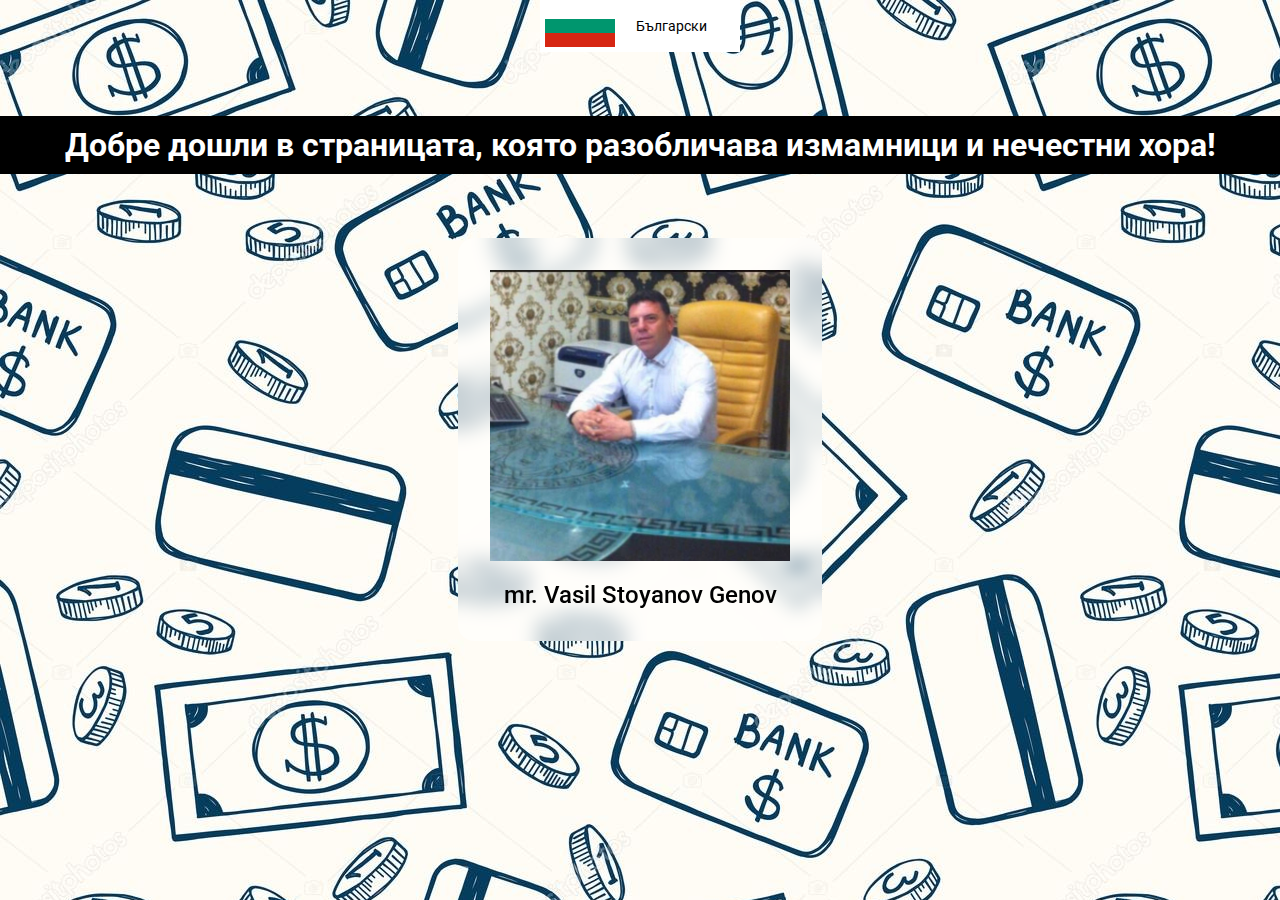
==== bulgarian.html @ bf004283 "complete pages" ====
<!DOCTYPE html>

<html lang="ru">

    <head>
        <link rel="stylesheet" href="css/style.css">
        <title>Scammers alert!!!</title>
        
        <script src="https://ajax.googleapis.com/ajax/libs/jquery/3.6.0/jquery.min.js"></script>
        <script src="js/script.js"></script>
        <meta charset="utf-8">
        <meta name="viewport" content="width=device-width, initial-scale=1.0, maximum-scale=1.0, user-scalable=0">
        <meta name="description" content="">
        <meta name="keywords" content="">
        <meta name="robots" content="">
    </head>

    <body>
        <header>
            <div class="lang">
                <div class="lang-btn">
                    <img src="img/BG.svg" alt="">
                    <a href="bulgarian.html">Български</a>
                </div>
                <div class="lang-menu">
                    <div class="lang-chg">
                        <img src="img/UK.svg" alt="">
                        <a href="index.html">English</a>
                    </div>
                    <div class="lang-chg">
                        <img src="img/RU.svg" alt="">
                        <a href="">Русский</a>
                    </div>
                </div>
            </div>
        </header>
        <main>
            <h2>Добре дошли в страницата, която разобличава измамници и нечестни хора!</h2>
            <div class="card-row">
                <div class="card">
                    <img src="img/card-1.jpg" alt="mr. Vasil Stoyanov Genov">
                    <h1>mr. Vasil Stoyanov Genov</h1>
                </div>
            </div>
        </main>     
    </body>
</html>
---- css/style.css ----
@import url("https://fonts.googleapis.com/css2?family=Roboto:wght@400;500;700&display=swap");
* {
  padding: 0;
  margin: 0;
  border: 0;
}

*, *:before, *:after {
  -moz-box-sizing: border-box;
  -webkit-box-sizing: border-box;
  box-sizing: border-box;
}

:focus, :active {
  outline: none;
}

a:focus, a:active {
  outline: none;
}

nav, footer, header, aside {
  display: block;
}

html, body {
  height: 100%;
  width: 100%;
  font-size: 100%;
  line-height: -1;
  font-size: 14px;
  -ms-text-size-adjust: 100%;
  -moz-text-size-adjust: 100%;
  -webkit-text-size-adjust: 100%;
}

input, button, textarea {
  font-family: inherit;
}

input::-ms-clear {
  display: none;
}

button {
  cursor: pointer;
}

button::-moz-focus-inner {
  padding: 0;
  border: 0;
}

a, a::visited {
  text-decoration: none;
}

a:hover {
  text-decoration: none;
}

ul li {
  list-style: none;
}

img {
  vertical-align: top;
}

h1, h2, h3, h4, h5, h6 {
  font-size: inherit;
  font-weight: 400;
}

body {
  background-image: url(../img/scam-bg.jpg);
  font-family: "Roboto";
}

header {
  text-align: center;
}

h2 {
  font-size: 32px;
  font-weight: 700;
  background-color: #000;
  text-align: center;
  color: #fff;
  padding: 10px 0;
}

.card {
  padding: 32px;
  text-align: center;
  background-color: rgba(255, 255, 255, 0.5);
  width: 364px;
  backdrop-filter: blur(10px);
  border-radius: 16px;
}
.card-row {
  display: flex;
  margin: 64px 0 0 0;
  justify-content: center;
}
.card h1 {
  font-weight: 500;
  font-size: 24px;
  margin: 20px 0 0 0;
}
.card img {
  max-width: 300px;
}

.lang {
  text-align: center;
  position: relative;
  display: inline-block;
}
.lang-btn {
  margin: 0 0 64px 0;
  background-color: #fff;
  display: flex;
  gap: 5px;
  padding: 5px;
  width: 200px;
  align-items: center;
}
.lang-btn img {
  max-height: 50px;
  max-width: 70px;
}
.lang-btn a {
  color: black;
  padding: 12px 16px;
  text-decoration: none;
  display: block;
}
.lang-menu {
  display: none;
  position: absolute;
  top: 52px;
  background-color: #f1f1f1;
  width: 200px;
  box-shadow: 0px 8px 16px 0px rgba(0, 0, 0, 0.2);
  z-index: 1;
}
.lang-chg {
  display: flex;
  padding: 5px;
  gap: 5px;
}
.lang-chg img {
  max-height: 50px;
  max-width: 70px;
}
.lang-chg a {
  color: black;
  padding: 12px 16px;
  text-decoration: none;
  display: block;
}

.lang:hover .lang-menu {
  display: block;
}

.lang-chg:hover {
  background-color: #ddd;
}

.lang-btn:hover {
  background-color: #ddd;
}

/*# sourceMappingURL=style.css.map */
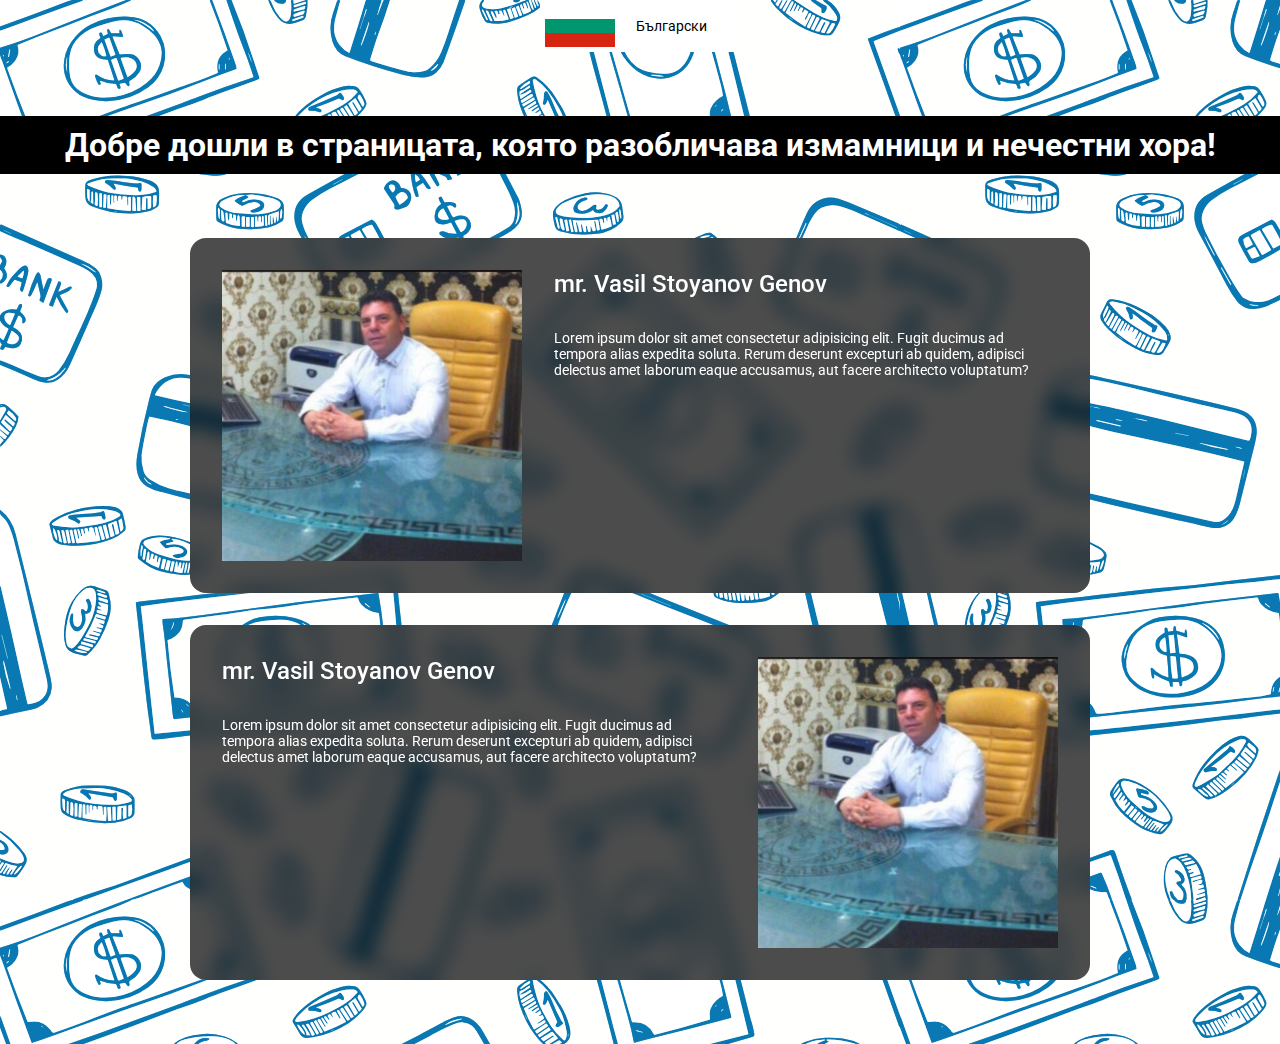
==== commit ba614b14: "chg cards" ====
--- a/bulgarian.html
+++ b/bulgarian.html
@@ -29,7 +29,7 @@
                     </div>
                     <div class="lang-chg">
                         <img src="img/RU.svg" alt="">
-                        <a href="">Русский</a>
+                        <a href="russian.html">Русский</a>
                     </div>
                 </div>
             </div>
@@ -39,9 +39,22 @@
             <div class="card-row">
                 <div class="card">
                     <img src="img/card-1.jpg" alt="mr. Vasil Stoyanov Genov">
-                    <h1>mr. Vasil Stoyanov Genov</h1>
+                    <div>
+                        <h1>mr. Vasil Stoyanov Genov</h1>
+                        <p>Lorem ipsum dolor sit amet consectetur adipisicing elit. Fugit ducimus ad tempora alias expedita soluta. Rerum deserunt excepturi ab quidem, adipisci delectus amet laborum eaque accusamus, aut facere architecto voluptatum?</p>
+                    </div>
+                </div>
+                <div class="card">
+                    <div>
+                        <h1>mr. Vasil Stoyanov Genov</h1>
+                        <p>Lorem ipsum dolor sit amet consectetur adipisicing elit. Fugit ducimus ad tempora alias expedita soluta. Rerum deserunt excepturi ab quidem, adipisci delectus amet laborum eaque accusamus, aut facere architecto voluptatum?</p>
+                    </div>
+                    <img src="img/card-1.jpg" alt="mr. Vasil Stoyanov Genov">
                 </div>
             </div>
-        </main>     
+        </main>
+        <footer>
+            <div style="height: 64px;"></div>
+        </footer>    
     </body>
 </html>
--- a/css/style.css
+++ b/css/style.css
@@ -73,7 +73,7 @@
 }
 
 body {
-  background-image: url(../img/scam-bg.jpg);
+  background-image: url(../img/scam-bg.svg);
   font-family: "Roboto";
 }
 
@@ -91,22 +91,33 @@
 }
 
 .card {
+  display: flex;
+  gap: 32px;
   padding: 32px;
   text-align: center;
-  background-color: rgba(255, 255, 255, 0.5);
-  width: 364px;
+  background-color: rgba(0, 0, 0, 0.7);
+  width: 900px;
   backdrop-filter: blur(10px);
   border-radius: 16px;
 }
 .card-row {
   display: flex;
+  flex-direction: column;
+  gap: 32px;
   margin: 64px 0 0 0;
   justify-content: center;
+  align-items: center;
 }
 .card h1 {
   font-weight: 500;
   font-size: 24px;
-  margin: 20px 0 0 0;
+  color: #fff;
+  text-align: start;
+}
+.card p {
+  color: #fff;
+  text-align: start;
+  margin: 32px 0 0 0;
 }
 .card img {
   max-width: 300px;
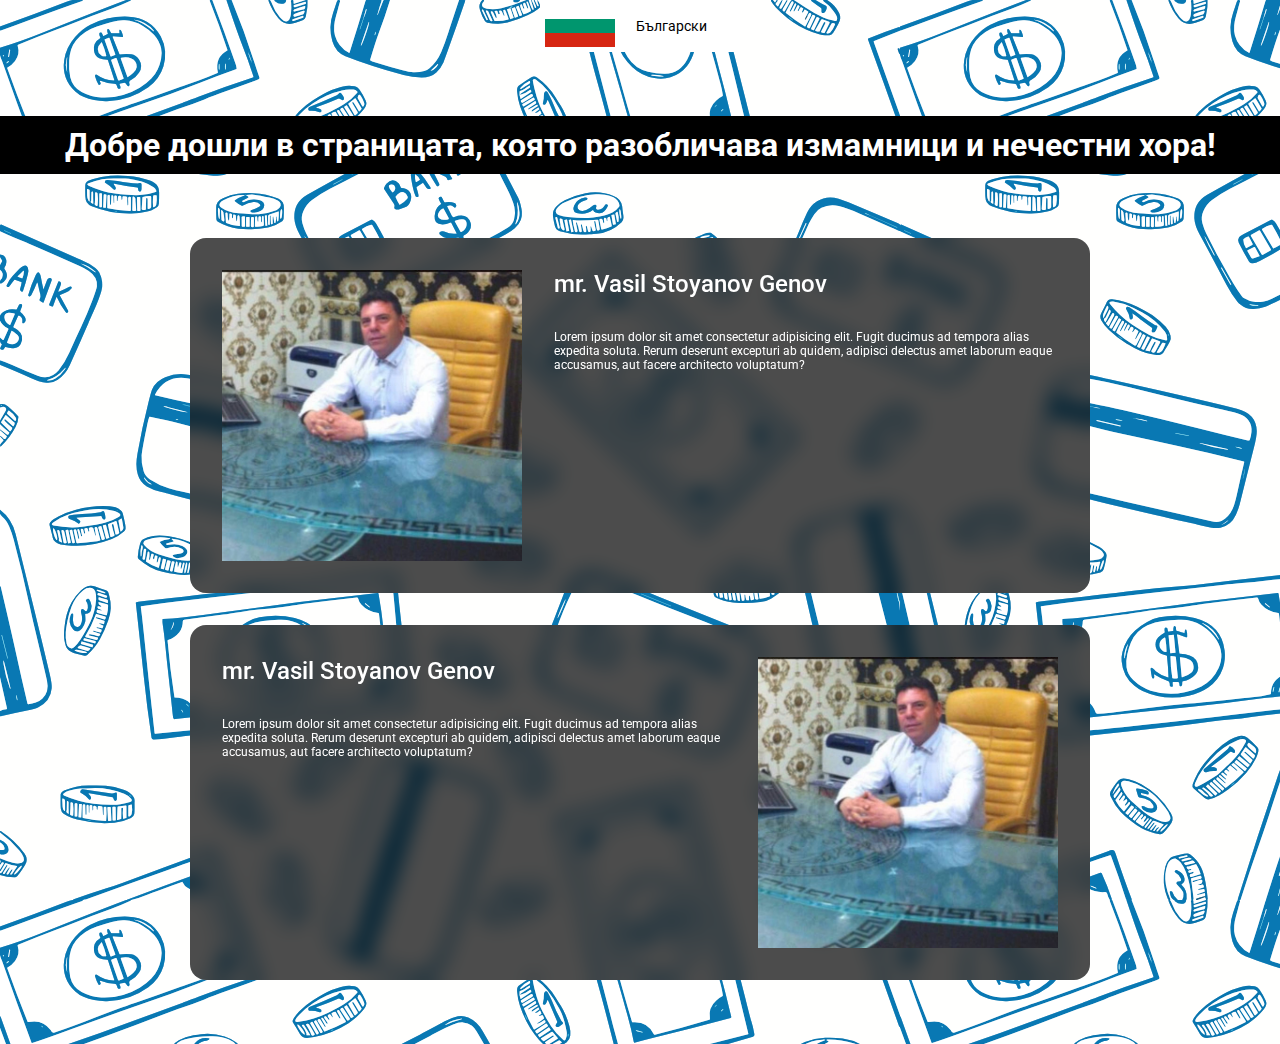
==== commit 8024c8db: "mobile adapt" ====
--- a/bulgarian.html
+++ b/bulgarian.html
@@ -44,7 +44,7 @@
                         <p>Lorem ipsum dolor sit amet consectetur adipisicing elit. Fugit ducimus ad tempora alias expedita soluta. Rerum deserunt excepturi ab quidem, adipisci delectus amet laborum eaque accusamus, aut facere architecto voluptatum?</p>
                     </div>
                 </div>
-                <div class="card">
+                <div class="card-r">
                     <div>
                         <h1>mr. Vasil Stoyanov Genov</h1>
                         <p>Lorem ipsum dolor sit amet consectetur adipisicing elit. Fugit ducimus ad tempora alias expedita soluta. Rerum deserunt excepturi ab quidem, adipisci delectus amet laborum eaque accusamus, aut facere architecto voluptatum?</p>
--- a/css/style.css
+++ b/css/style.css
@@ -81,107 +81,273 @@
   text-align: center;
 }
 
-h2 {
-  font-size: 32px;
-  font-weight: 700;
-  background-color: #000;
-  text-align: center;
-  color: #fff;
-  padding: 10px 0;
-}
-
-.card {
-  display: flex;
-  gap: 32px;
-  padding: 32px;
-  text-align: center;
-  background-color: rgba(0, 0, 0, 0.7);
-  width: 900px;
-  backdrop-filter: blur(10px);
-  border-radius: 16px;
-}
-.card-row {
-  display: flex;
-  flex-direction: column;
-  gap: 32px;
-  margin: 64px 0 0 0;
-  justify-content: center;
-  align-items: center;
-}
-.card h1 {
-  font-weight: 500;
-  font-size: 24px;
-  color: #fff;
-  text-align: start;
-}
-.card p {
-  color: #fff;
-  text-align: start;
-  margin: 32px 0 0 0;
-}
-.card img {
-  max-width: 300px;
-}
-
-.lang {
-  text-align: center;
-  position: relative;
-  display: inline-block;
-}
-.lang-btn {
-  margin: 0 0 64px 0;
-  background-color: #fff;
-  display: flex;
-  gap: 5px;
-  padding: 5px;
-  width: 200px;
-  align-items: center;
-}
-.lang-btn img {
-  max-height: 50px;
-  max-width: 70px;
-}
-.lang-btn a {
-  color: black;
-  padding: 12px 16px;
-  text-decoration: none;
-  display: block;
-}
-.lang-menu {
-  display: none;
-  position: absolute;
-  top: 52px;
-  background-color: #f1f1f1;
-  width: 200px;
-  box-shadow: 0px 8px 16px 0px rgba(0, 0, 0, 0.2);
-  z-index: 1;
-}
-.lang-chg {
-  display: flex;
-  padding: 5px;
-  gap: 5px;
-}
-.lang-chg img {
-  max-height: 50px;
-  max-width: 70px;
-}
-.lang-chg a {
-  color: black;
-  padding: 12px 16px;
-  text-decoration: none;
-  display: block;
-}
-
-.lang:hover .lang-menu {
-  display: block;
-}
-
-.lang-chg:hover {
-  background-color: #ddd;
-}
-
-.lang-btn:hover {
-  background-color: #ddd;
+@media (min-width: 375px) {
+  main {
+    margin: 0 15px;
+  }
+  h2 {
+    font-size: 3vw;
+    font-weight: 700;
+    background-color: #000;
+    text-align: center;
+    color: #fff;
+    padding: 10px 0;
+    margin: 0 -15px;
+  }
+  .card {
+    display: flex;
+    flex-direction: column;
+    gap: 32px;
+    padding: 32px;
+    margin: 0 15px;
+    text-align: center;
+    background-color: rgba(0, 0, 0, 0.7);
+    width: 100%;
+    backdrop-filter: blur(10px);
+    -webkit-backdrop-filter: blur(10px);
+    border-radius: 16px;
+  }
+  .card-r {
+    display: flex;
+    flex-direction: column;
+    gap: 32px;
+    padding: 32px;
+    text-align: center;
+    background-color: rgba(0, 0, 0, 0.7);
+    width: 100%;
+    backdrop-filter: blur(10px);
+    -webkit-backdrop-filter: blur(10px);
+    border-radius: 16px;
+  }
+  .card-r > :nth-child(1) {
+    order: 2;
+  }
+  .card-r h1 {
+    font-weight: 500;
+    font-size: 24px;
+    color: #fff;
+    text-align: start;
+  }
+  .card-r p {
+    color: #fff;
+    text-align: start;
+    font-size: 12px;
+    margin: 32px 0 0 0;
+  }
+  .card-r img {
+    max-width: 100%;
+  }
+  .card-row {
+    display: flex;
+    flex-direction: column;
+    gap: 32px;
+    margin: 64px 0 0 0;
+    justify-content: center;
+    align-items: center;
+  }
+  .card h1 {
+    font-weight: 500;
+    font-size: 24px;
+    color: #fff;
+    text-align: start;
+  }
+  .card p {
+    color: #fff;
+    text-align: start;
+    font-size: 12px;
+    margin: 32px 0 0 0;
+  }
+  .card img {
+    max-width: 100%;
+  }
+  .lang {
+    text-align: center;
+    position: relative;
+    display: inline-block;
+  }
+  .lang-btn {
+    margin: 0 0 64px 0;
+    background-color: #fff;
+    display: flex;
+    gap: 5px;
+    padding: 5px;
+    width: 200px;
+    align-items: center;
+  }
+  .lang-btn img {
+    max-height: 50px;
+    max-width: 70px;
+  }
+  .lang-btn a {
+    color: black;
+    padding: 12px 16px;
+    text-decoration: none;
+    display: block;
+  }
+  .lang-menu {
+    display: none;
+    position: absolute;
+    top: 52px;
+    background-color: #f1f1f1;
+    width: 200px;
+    box-shadow: 0px 8px 16px 0px rgba(0, 0, 0, 0.2);
+    z-index: 1;
+  }
+  .lang-chg {
+    display: flex;
+    padding: 5px;
+    gap: 5px;
+  }
+  .lang-chg img {
+    max-height: 50px;
+    max-width: 70px;
+  }
+  .lang-chg a {
+    color: black;
+    padding: 12px 16px;
+    text-decoration: none;
+    display: block;
+  }
+  .lang:hover .lang-menu {
+    display: block;
+  }
+  .lang-chg:hover {
+    background-color: #ddd;
+  }
+  .lang-btn:hover {
+    background-color: #ddd;
+  }
+}
+@media (min-width: 1170px) {
+  h2 {
+    font-size: 32px;
+    font-weight: 700;
+    background-color: #000;
+    text-align: center;
+    color: #fff;
+    padding: 10px 0;
+    margin: 0 -15px;
+  }
+  .card {
+    display: flex;
+    flex-direction: row;
+    gap: 32px;
+    padding: 32px;
+    text-align: center;
+    background-color: rgba(0, 0, 0, 0.7);
+    width: 900px;
+    backdrop-filter: blur(10px);
+    -webkit-backdrop-filter: blur(10px);
+    border-radius: 16px;
+  }
+  .card-r {
+    display: flex;
+    flex-direction: row;
+    gap: 32px;
+    padding: 32px;
+    text-align: center;
+    background-color: rgba(0, 0, 0, 0.7);
+    width: 900px;
+    backdrop-filter: blur(10px);
+    -webkit-backdrop-filter: blur(10px);
+    border-radius: 16px;
+  }
+  .card-r > :nth-child(2) {
+    order: 2;
+  }
+  .card-r h1 {
+    font-weight: 500;
+    font-size: 24px;
+    color: #fff;
+    text-align: start;
+  }
+  .card-r p {
+    color: #fff;
+    text-align: start;
+    margin: 32px 0 0 0;
+  }
+  .card-r img {
+    max-width: 300px;
+  }
+  .card-row {
+    display: flex;
+    flex-direction: column;
+    gap: 32px;
+    margin: 64px 0 0 0;
+    justify-content: center;
+    align-items: center;
+  }
+  .card h1 {
+    font-weight: 500;
+    font-size: 24px;
+    color: #fff;
+    text-align: start;
+  }
+  .card p {
+    color: #fff;
+    text-align: start;
+    margin: 32px 0 0 0;
+  }
+  .card img {
+    max-width: 300px;
+  }
+  .lang {
+    text-align: center;
+    position: relative;
+    display: inline-block;
+  }
+  .lang-btn {
+    margin: 0 0 64px 0;
+    background-color: #fff;
+    display: flex;
+    gap: 5px;
+    padding: 5px;
+    width: 200px;
+    align-items: center;
+  }
+  .lang-btn img {
+    max-height: 50px;
+    max-width: 70px;
+  }
+  .lang-btn a {
+    color: black;
+    padding: 12px 16px;
+    text-decoration: none;
+    display: block;
+  }
+  .lang-menu {
+    display: none;
+    position: absolute;
+    top: 52px;
+    background-color: #f1f1f1;
+    width: 200px;
+    box-shadow: 0px 8px 16px 0px rgba(0, 0, 0, 0.2);
+    z-index: 1;
+  }
+  .lang-chg {
+    display: flex;
+    padding: 5px;
+    gap: 5px;
+  }
+  .lang-chg img {
+    max-height: 50px;
+    max-width: 70px;
+  }
+  .lang-chg a {
+    color: black;
+    padding: 12px 16px;
+    text-decoration: none;
+    display: block;
+  }
+  .lang:hover .lang-menu {
+    display: block;
+  }
+  .lang-chg:hover {
+    background-color: #ddd;
+  }
+  .lang-btn:hover {
+    background-color: #ddd;
+  }
 }
 
 /*# sourceMappingURL=style.css.map */
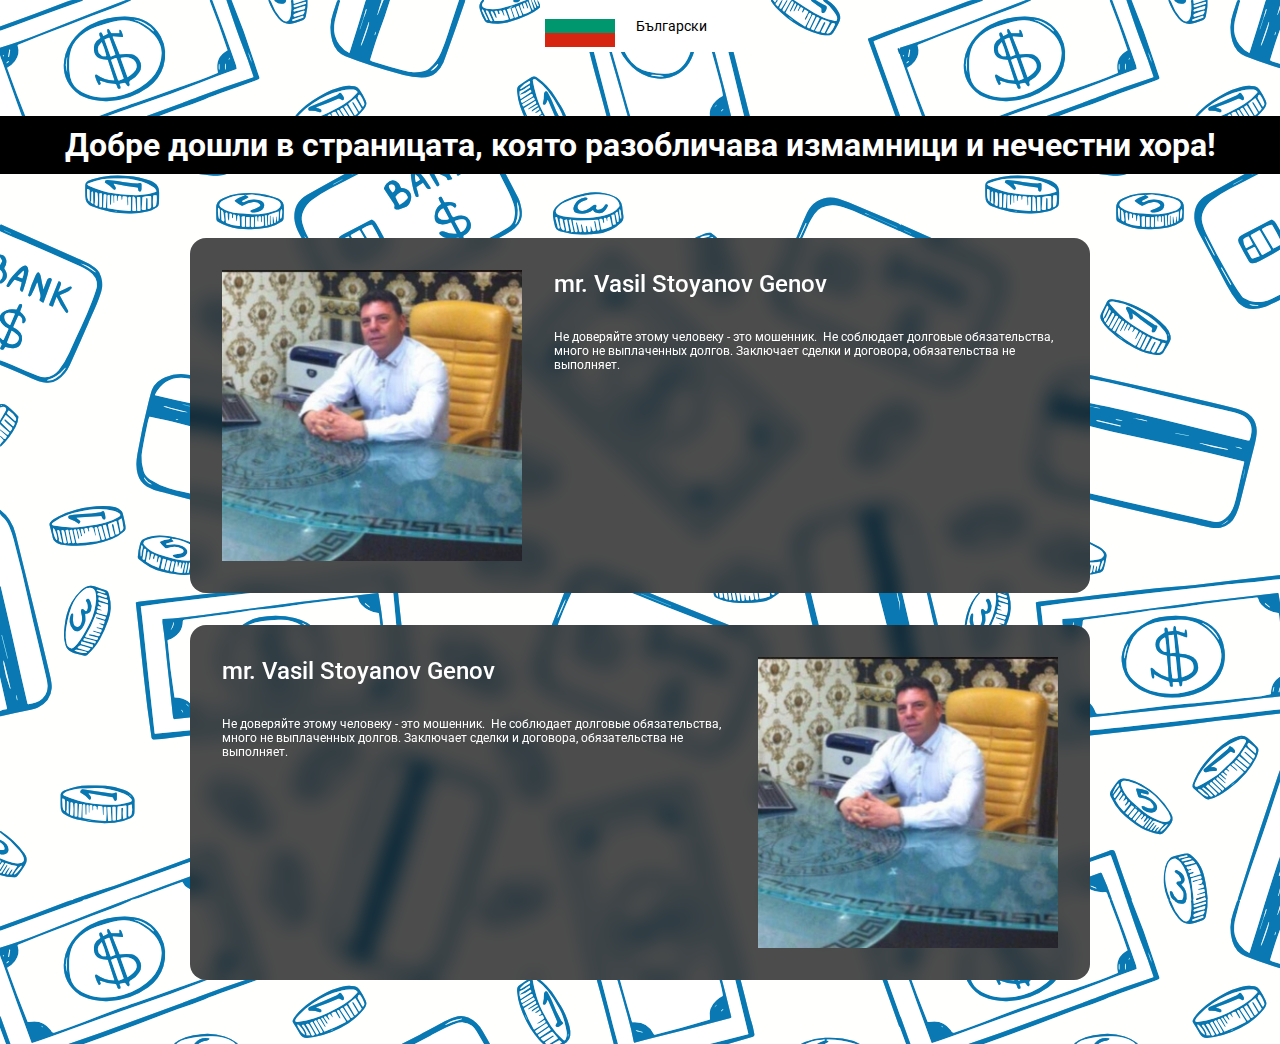
==== commit 2b05a1a9: "added description for a card" ====
--- a/bulgarian.html
+++ b/bulgarian.html
@@ -41,13 +41,17 @@
                     <img src="img/card-1.jpg" alt="mr. Vasil Stoyanov Genov">
                     <div>
                         <h1>mr. Vasil Stoyanov Genov</h1>
-                        <p>Lorem ipsum dolor sit amet consectetur adipisicing elit. Fugit ducimus ad tempora alias expedita soluta. Rerum deserunt excepturi ab quidem, adipisci delectus amet laborum eaque accusamus, aut facere architecto voluptatum?</p>
+                        <p>Не доверяйте этому человеку - это мошенник. 
+                            Не соблюдает долговые обязательства, много не выплаченных долгов.
+                            Заключает сделки и договора, обязательства не выполняет.</p>
                     </div>
                 </div>
                 <div class="card-r">
                     <div>
                         <h1>mr. Vasil Stoyanov Genov</h1>
-                        <p>Lorem ipsum dolor sit amet consectetur adipisicing elit. Fugit ducimus ad tempora alias expedita soluta. Rerum deserunt excepturi ab quidem, adipisci delectus amet laborum eaque accusamus, aut facere architecto voluptatum?</p>
+                        <p>Не доверяйте этому человеку - это мошенник. 
+                            Не соблюдает долговые обязательства, много не выплаченных долгов.
+                            Заключает сделки и договора, обязательства не выполняет.</p>
                     </div>
                     <img src="img/card-1.jpg" alt="mr. Vasil Stoyanov Genov">
                 </div>
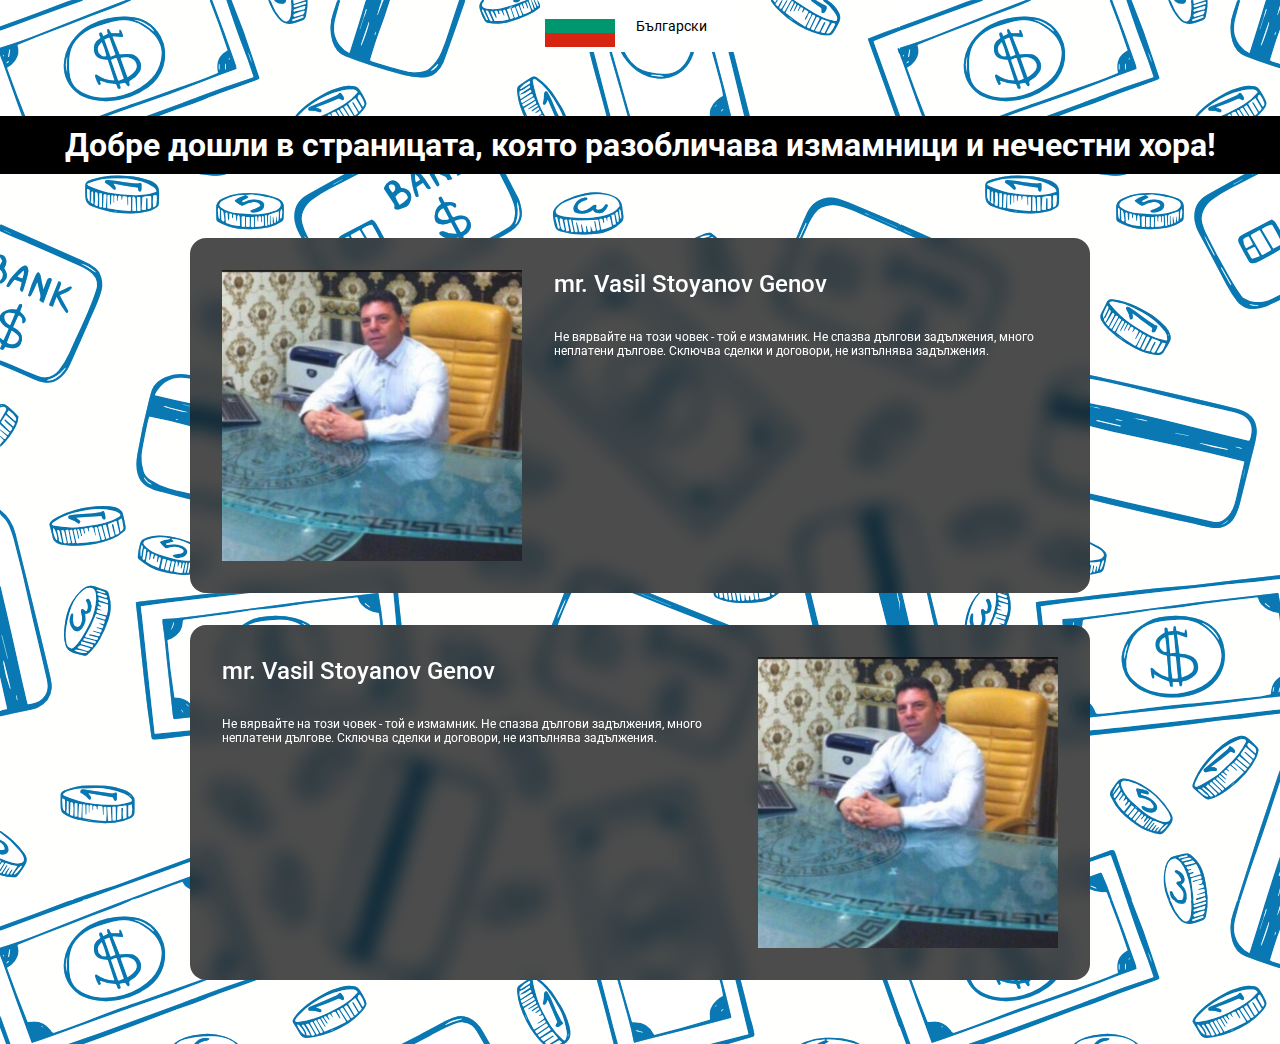
==== commit b22f30e0: "added description for a card" ====
--- a/bulgarian.html
+++ b/bulgarian.html
@@ -41,17 +41,17 @@
                     <img src="img/card-1.jpg" alt="mr. Vasil Stoyanov Genov">
                     <div>
                         <h1>mr. Vasil Stoyanov Genov</h1>
-                        <p>Не доверяйте этому человеку - это мошенник. 
-                            Не соблюдает долговые обязательства, много не выплаченных долгов.
-                            Заключает сделки и договора, обязательства не выполняет.</p>
+                        <p>Не вярвайте на този човек - той е измамник.
+                            Не спазва дългови задължения, много неплатени дългове.
+                            Сключва сделки и договори, не изпълнява задължения.</p>
                     </div>
                 </div>
                 <div class="card-r">
                     <div>
                         <h1>mr. Vasil Stoyanov Genov</h1>
-                        <p>Не доверяйте этому человеку - это мошенник. 
-                            Не соблюдает долговые обязательства, много не выплаченных долгов.
-                            Заключает сделки и договора, обязательства не выполняет.</p>
+                        <p>Не вярвайте на този човек - той е измамник.
+                            Не спазва дългови задължения, много неплатени дългове.
+                            Сключва сделки и договори, не изпълнява задължения.</p>
                     </div>
                     <img src="img/card-1.jpg" alt="mr. Vasil Stoyanov Genov">
                 </div>
